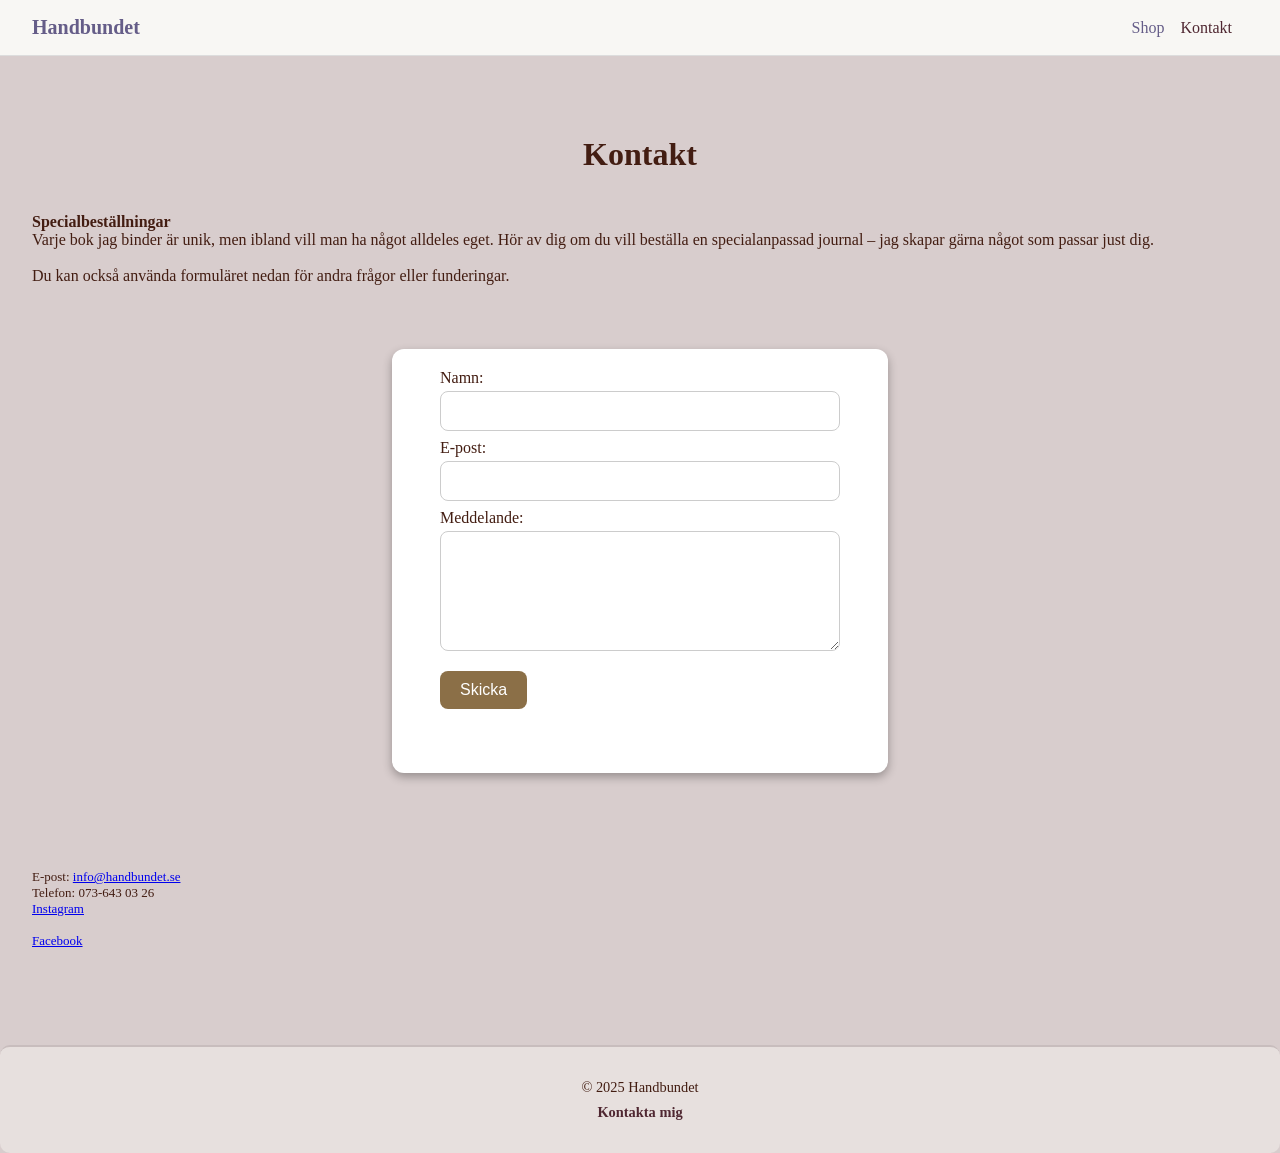
==== contact.html @ b886d9ca "first commit" ====
<!DOCTYPE html>
<html lang="en">

<head>
    <meta charset="UTF-8">
    <meta name="viewport" content="width=device-width, initial-scale=1.0">
    <title>Kontakt</title>
    <style>
        * {
            padding: 0;
            margin: 0;
        }

        body {
            font-family: Georgia, 'Times New Roman', Times, serif;
            background-color: rgb(216, 205, 205);
            color: rgb(67, 29, 18)
        }


        header {
            display: flex;
            flex-direction: column;
            justify-content: space-between;
            align-items: center;
            padding: 1rem 2rem;
            background-color: #f8f7f4;
            border-bottom: 1px solid #ddd;
            margin-bottom: 3em;
        }

        .headertitle {
            text-decoration: none;
            font-size: x-small;
            font-family: "Georgia", serif;
            color: #655d88;
        }

        nav {
            display: flex;
            flex-direction: column;
        }

        nav a {
            text-decoration: none;
            color: #655d88;
            margin-right: 1rem;
            margin-top: 2rem;
        }

        nav a:nth-child(2) {
            color: #4f2731;
        }

        main {
            padding: 2rem;
        }

        .kontakt-titel {
            display: flex;
            justify-content: center;
            padding-bottom: 2.5rem;
        }

        .specialbeställningar-titel {
            font-size: medium;
        }

        .specialbeställningar-text {
            margin-bottom: 4rem;
        }

        .form-container {
            background: #ffffff;
            padding: 2rem 3rem;
            border-radius: 12px;
            box-shadow: 0 4px 10px rgba(0, 0, 0, 0.3);
            max-width: 400px;
            width: 100%;
            margin: 2rem auto;
            font-family: "Georgia", serif;
            color: rgb(67, 29, 18);
        }

        .form-container p {
            margin: 0.5rem 0 0.25rem;
            font-weight: 500;
        }

        .form-container input[type="text"],
        .form-container input[type="email"],
        .form-container textarea {
            width: 100%;
            padding: 10px;
            border: 1px solid #ccc;
            border-radius: 8px;
            font-size: 1rem;
            box-sizing: border-box;
            transition: border-color 0.3s ease;
        }

        .form-container input:focus,
        .form-container textarea:focus {
            outline: none;
            border-color: #8b6f47;
        }

        .form-container textarea {
            min-height: 120px;
            resize: vertical;

        }

        .form-container input[type="submit"] {
            background-color: #8b6f47;
            color: white;
            border: none;
            padding: 10px 20px;
            border-radius: 8px;
            cursor: pointer;
            font-size: 1rem;
            margin-top: 1rem;
            transition: background-color 0.4s ease;
        }

        .form-container input[type="submit"]:hover {
            background-color: rgb(67, 29, 18)
        }

        .form-title {
            font-size: medium;
        }

        .form-container {
            padding-bottom: 4rem;
            padding-top: 0.75rem;
        }

        .contact-info-socials {
            margin-bottom: 4rem;
            margin-top: 6rem;
            font-size: small;
        }


        footer {
            margin-top: auto;
            background-color: rgb(231, 224, 222);
            border-top: 2px solid #c8bdbd;
            text-align: center;
            padding: 1.5rem 0;
            border-radius: 10px;
            font-size: 0.9rem;
        }

        footer p {
            margin: 0.5rem 0;
        }

        footer a {
            color: #4f2731;
            text-decoration: none;
            font-weight: bold;
        }

        footer a:hover {
            text-decoration: underline;
        }

        @media (min-width: 600px) {
            header {
                flex-direction: row;
            }

            nav {
                flex-direction: row;
            }

            nav a {
                margin-top: 0;
            }
        }
    </style>
</head>

<body>


    <header>
        <a href="index.html" class="headertitle">
            <h1>Handbundet</h1>
        </a>
        <nav>
            <a href="shop.html">Shop</a>
            <a href="contact.html"">Kontakt</a>
        </nav>
    </header>

    <main>

        <div>
            <h1 class=" kontakt-titel">Kontakt</h1>
                </div>

                <div class="contact">
                    <h1 class="specialbeställningar-titel">Specialbeställningar</h1>
                    <div class="specialbeställningar-text">
                        <p>Varje bok jag binder är unik, men ibland vill man ha något alldeles eget.
                            Hör av dig om du vill beställa en specialanpassad journal – jag skapar gärna något som
                            passar just
                            dig.</p><br>
                        <p>Du kan också använda formuläret nedan för andra frågor eller funderingar.</p>
                    </div>


                    <div>

                        <div">


                            <form action="mailto:info@handbundet.se" method="post" enctype="text/plain"
                                class="form-container">
                                <p>Namn:</p>
                                <input type="text" name="namn" required>

                                <p>E-post:</p>
                                <input type="email" name="mail" required>

                                <p>Meddelande:</p>
                                <textarea name="comment" required></textarea>

                                <input type="submit" value="Skicka">
                            </form>

                            <div class="contact-info-socials">
                                <p>E-post: <a href="mailto:info@handbundet.se">info@handbundet.se</a></p>
                                <p>Telefon: 073-643 03 26</p>
                                <div class="instagram">
                                    <a href="https://instagram.com/handbundet" target="_blank">Instagram</a>
                                </div><br>
                                <div class="facebook">
                                    <a href="https://facebook.com/handbundet" target="_blank">Facebook</a>
                                </div>
                            </div>

                    </div>


                </div>

                </main>

                <footer>
                    <p>&copy; 2025 Handbundet</p>
                    <p><a href="#">Kontakta mig</a>
                </footer>

</body>

</html>
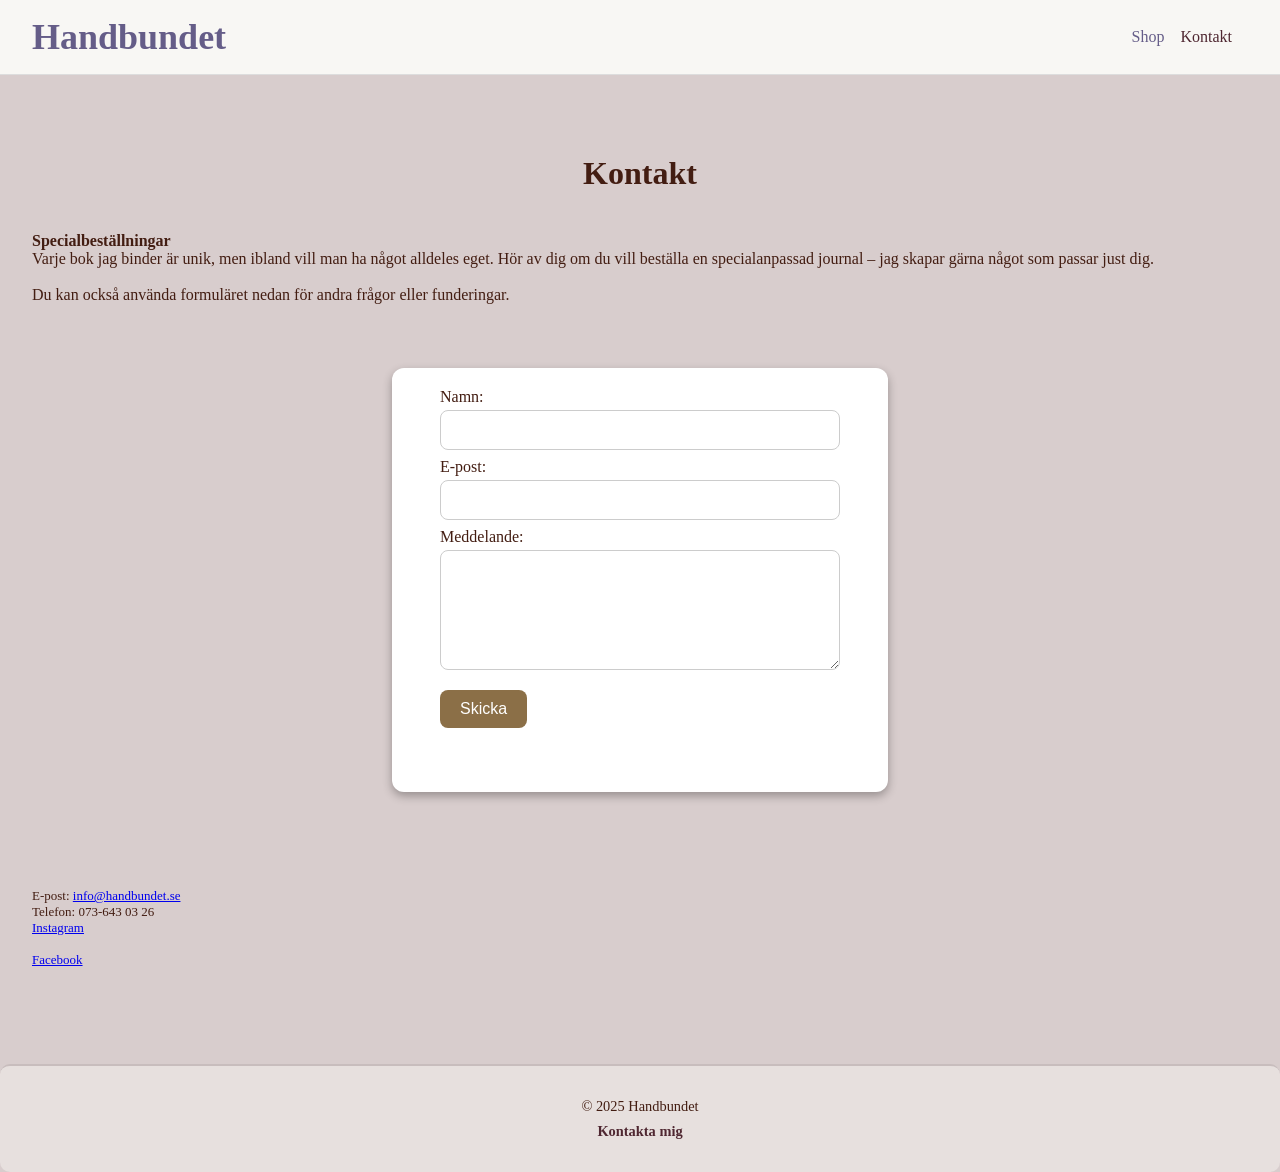
==== commit 86014344: "Update contact.html" ====
--- a/contact.html
+++ b/contact.html
@@ -180,6 +180,16 @@
                 margin-top: 0;
             }
         }
+        
+        @media (min-width: 1024px) {
+            .headertitle {
+                font-size: large;
+            }
+            textarea {
+                width: 45rem;
+                height: 5rem;
+            }
+        }
     </style>
 </head>
 
@@ -257,4 +267,4 @@
 
 </body>
 
-</html>+</html>
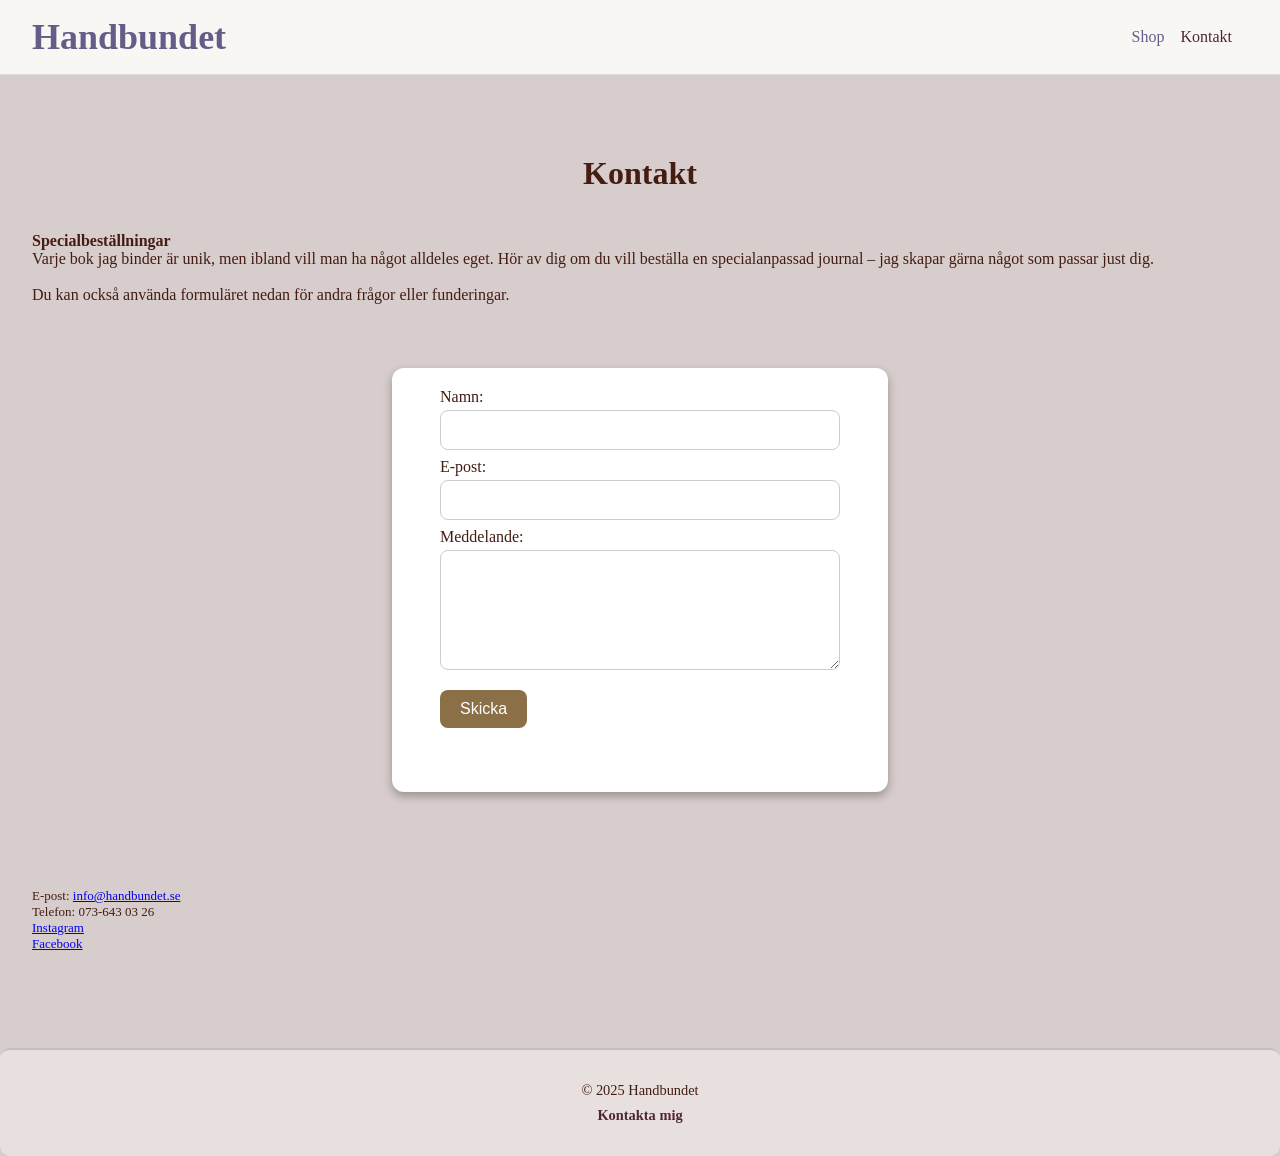
==== commit 0bd93037: "changed width of textarea" ====
--- a/contact.html
+++ b/contact.html
@@ -1,5 +1,5 @@
 <!DOCTYPE html>
-<html lang="en">
+<html lang="sv">
 
 <head>
     <meta charset="UTF-8">
@@ -180,11 +180,12 @@
                 margin-top: 0;
             }
         }
-        
+
         @media (min-width: 1024px) {
             .headertitle {
                 font-size: large;
             }
+
             textarea {
                 width: 45rem;
                 height: 5rem;
@@ -245,15 +246,12 @@
                             <div class="contact-info-socials">
                                 <p>E-post: <a href="mailto:info@handbundet.se">info@handbundet.se</a></p>
                                 <p>Telefon: 073-643 03 26</p>
-                                <div class="instagram">
-                                    <a href="https://instagram.com/handbundet" target="_blank">Instagram</a>
-                                </div><br>
-                                <div class="facebook">
-                                    <a href="https://facebook.com/handbundet" target="_blank">Facebook</a>
-                                </div>
+                                <a href="https://instagram.com/handbundet" target="_blank">Instagram</a><br>
+                                <a href="https://facebook.com/handbundet" target="_blank">Facebook</a>
                             </div>
-
                     </div>
+
+                </div>
 
 
                 </div>
@@ -262,9 +260,9 @@
 
                 <footer>
                     <p>&copy; 2025 Handbundet</p>
-                    <p><a href="#">Kontakta mig</a>
+                    <p><a href="contact.html">Kontakta mig</a>
                 </footer>
 
 </body>
 
-</html>
+</html>
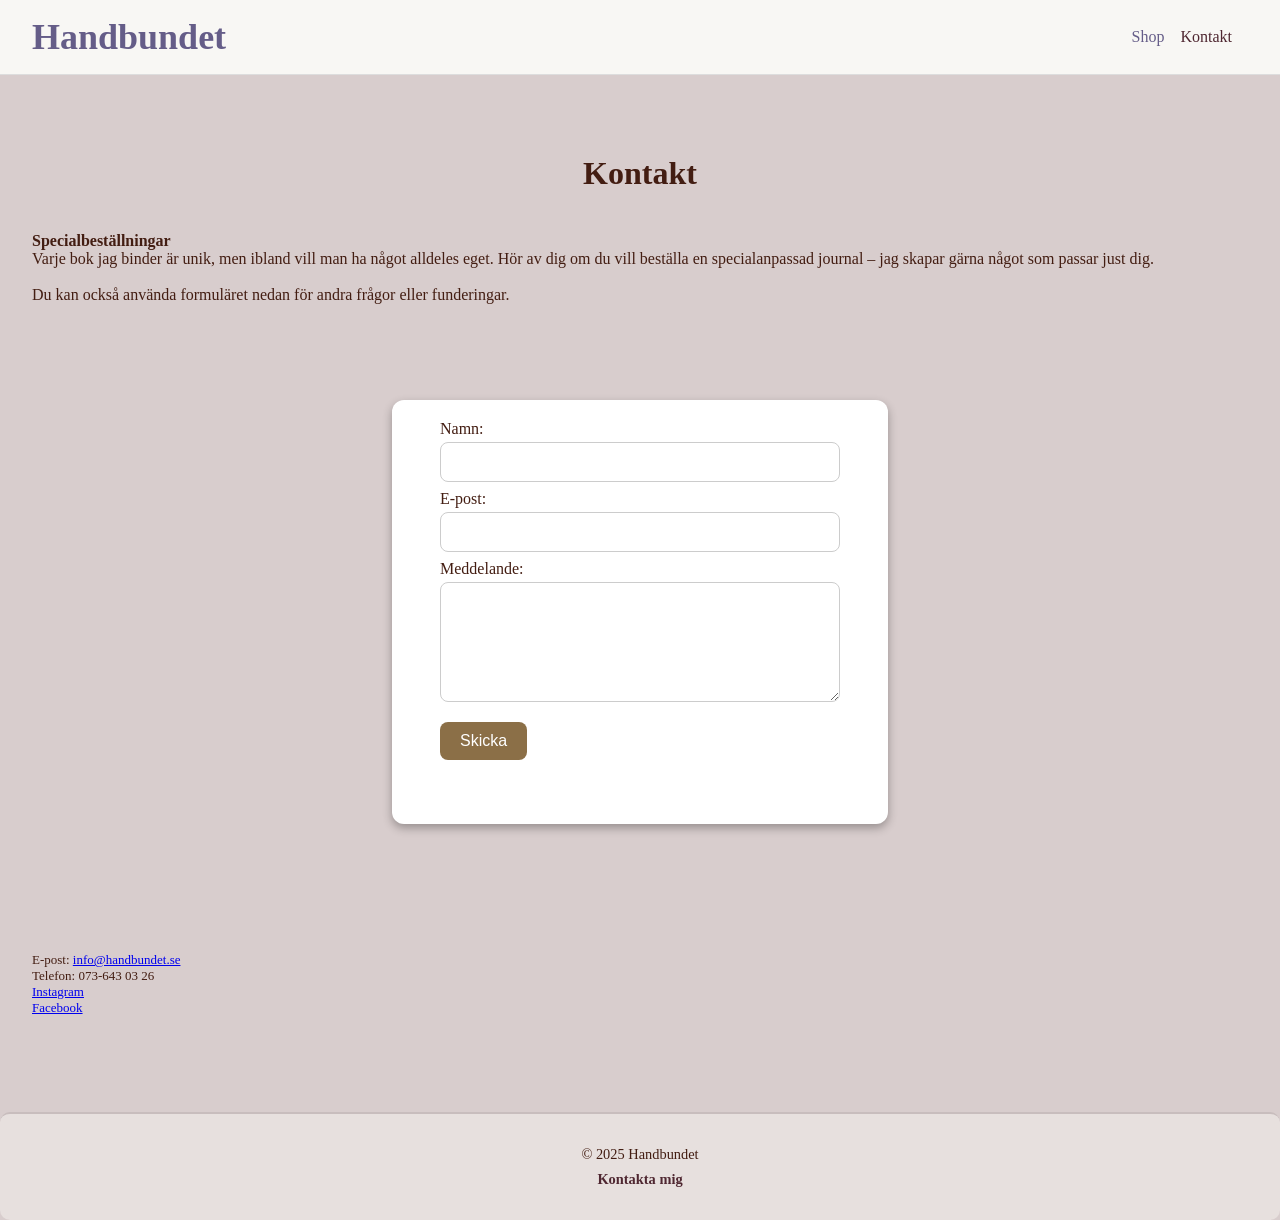
==== commit 5e447831: "fix form size on mobile" ====
--- a/contact.html
+++ b/contact.html
@@ -123,6 +123,7 @@
             transition: background-color 0.4s ease;
         }
 
+        /*submittar ingenstans nu, lägga method=post och en url till server?*/
         .form-container input[type="submit"]:hover {
             background-color: rgb(67, 29, 18)
         }
@@ -140,6 +141,12 @@
             margin-bottom: 4rem;
             margin-top: 6rem;
             font-size: small;
+        }
+
+        /*så att formen inte blir för liten när skärmstrl är mindre*/
+        #contact-container{
+            display: flex;
+            min-width: 400px;
         }
 
 
@@ -187,7 +194,7 @@
             }
 
             textarea {
-                width: 45rem;
+                width: 100%;
                 height: 5rem;
             }
         }
@@ -224,44 +231,34 @@
                     </div>
 
 
-                    <div>
-
-                        <div">
-
-
-                            <form action="mailto:info@handbundet.se" method="post" enctype="text/plain"
-                                class="form-container">
-                                <p>Namn:</p>
-                                <input type="text" name="namn" required>
-
-                                <p>E-post:</p>
-                                <input type="email" name="mail" required>
-
-                                <p>Meddelande:</p>
-                                <textarea name="comment" required></textarea>
-
-                                <input type="submit" value="Skicka">
-                            </form>
-
-                            <div class="contact-info-socials">
-                                <p>E-post: <a href="mailto:info@handbundet.se">info@handbundet.se</a></p>
-                                <p>Telefon: 073-643 03 26</p>
-                                <a href="https://instagram.com/handbundet" target="_blank">Instagram</a><br>
-                                <a href="https://facebook.com/handbundet" target="_blank">Facebook</a>
-                            </div>
+                    <div id="contact-container">
+                        <form action="mailto:info@handbundet.se" method="post" enctype="text/plain"
+                            class="form-container">
+                            <p>Namn:</p>
+                            <input type="text" name="namn" required>
+
+                            <p>E-post:</p>
+                            <input type="email" name="mail" required>
+
+                            <p>Meddelande:</p>
+                            <textarea name="comment" required></textarea>
+                            <input type="submit" value="Skicka">
+                        </form>
                     </div>
 
-                </div>
-
-
-                </div>
-
-                </main>
-
-                <footer>
-                    <p>&copy; 2025 Handbundet</p>
-                    <p><a href="contact.html">Kontakta mig</a>
-                </footer>
+                    <div class="contact-info-socials">
+                        <p>E-post: <a href="mailto:info@handbundet.se">info@handbundet.se</a></p>
+                        <p>Telefon: 073-643 03 26</p>
+                        <a href="https://instagram.com/handbundet" target="_blank">Instagram</a><br>
+                        <a href="https://facebook.com/handbundet" target="_blank">Facebook</a>
+                    </div>
+
+                    </main>
+
+                    <footer>
+                        <p>&copy; 2025 Handbundet</p>
+                        <p><a href="contact.html">Kontakta mig</a>
+                    </footer>
 
 </body>
 
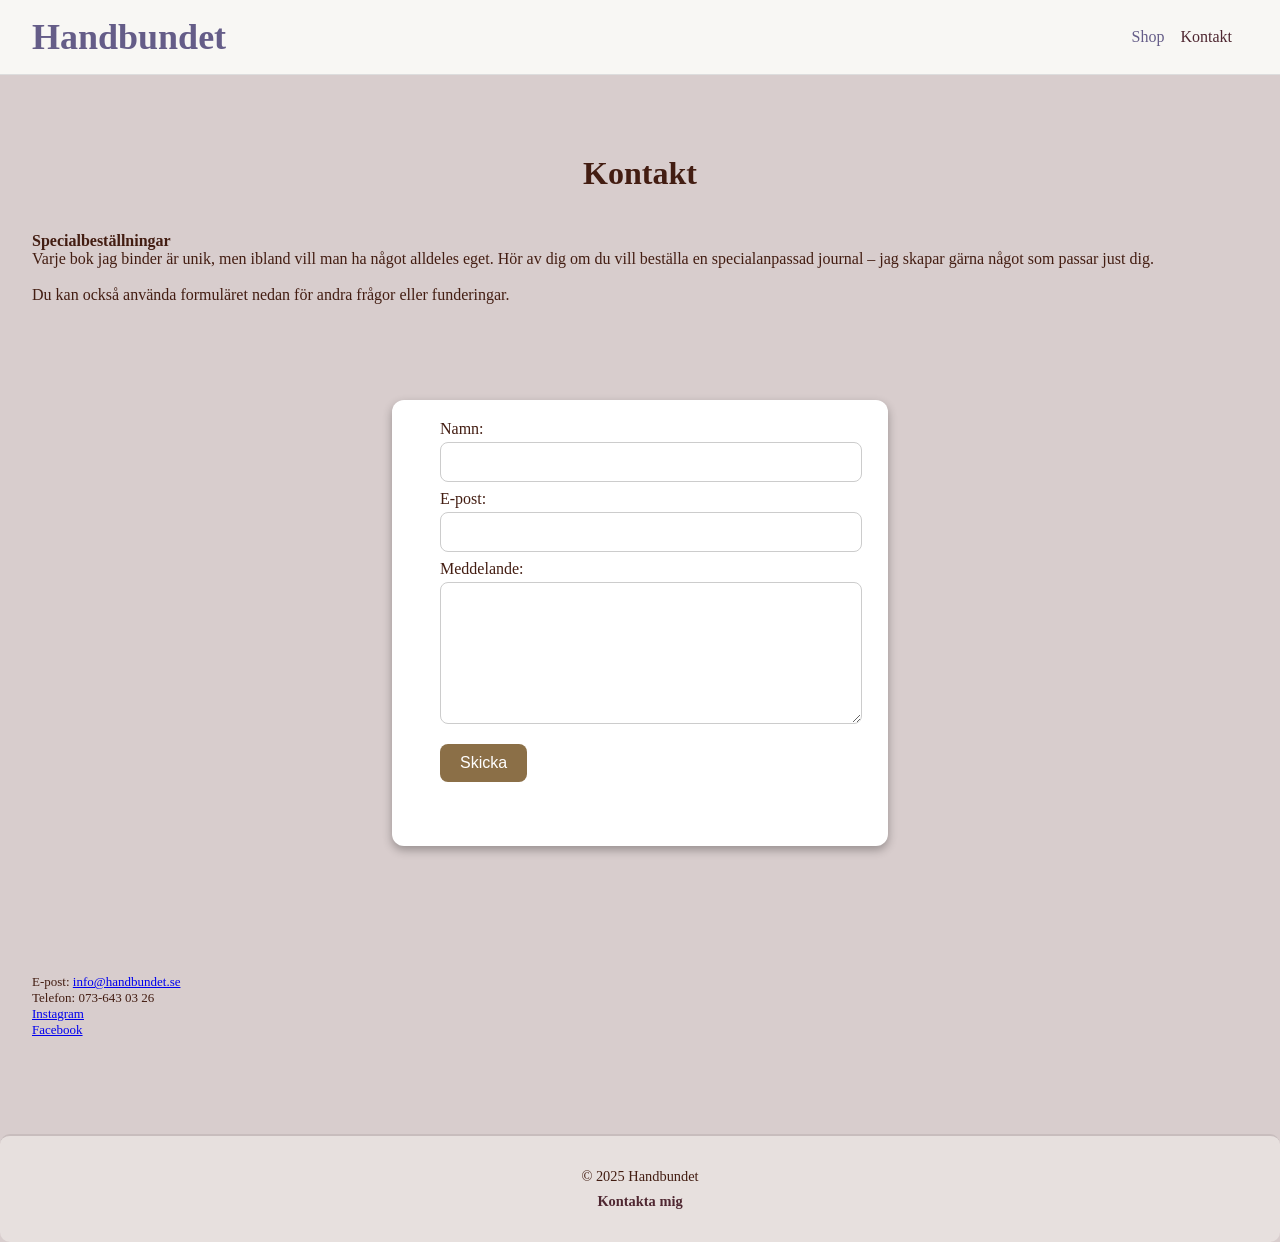
==== commit 8e255ff5: "add comments" ====
--- a/contact.html
+++ b/contact.html
@@ -3,6 +3,8 @@
 
 <head>
     <meta charset="UTF-8">
+    <meta name="viewport" content="width=device-width, initial-scale=1.0">
+    <meta name="author" content="Shaista Ahmadgul">
     <meta name="viewport" content="width=device-width, initial-scale=1.0">
     <title>Kontakt</title>
     <style>
@@ -39,6 +41,7 @@
         nav {
             display: flex;
             flex-direction: column;
+            align-items: center;
         }
 
         nav a {
@@ -95,7 +98,6 @@
             border: 1px solid #ccc;
             border-radius: 8px;
             font-size: 1rem;
-            box-sizing: border-box;
             transition: border-color 0.3s ease;
         }
 
@@ -123,7 +125,7 @@
             transition: background-color 0.4s ease;
         }
 
-        /*submittar ingenstans nu, lägga method=post och en url till server?*/
+        /*submittar ingenstans nu, lägga method=post och en url till server i framtiden?*/
         .form-container input[type="submit"]:hover {
             background-color: rgb(67, 29, 18)
         }
@@ -143,10 +145,10 @@
             font-size: small;
         }
 
-        /*så att formen inte blir för liten när skärmstrl är mindre*/
-        #contact-container{
-            display: flex;
-            min-width: 400px;
+        /*min-width så att formen inte blir för liten när skärmstrl är mindre*/
+        #contact-container {
+            display: flex;
+            min-width: 200px;
         }
 
 
